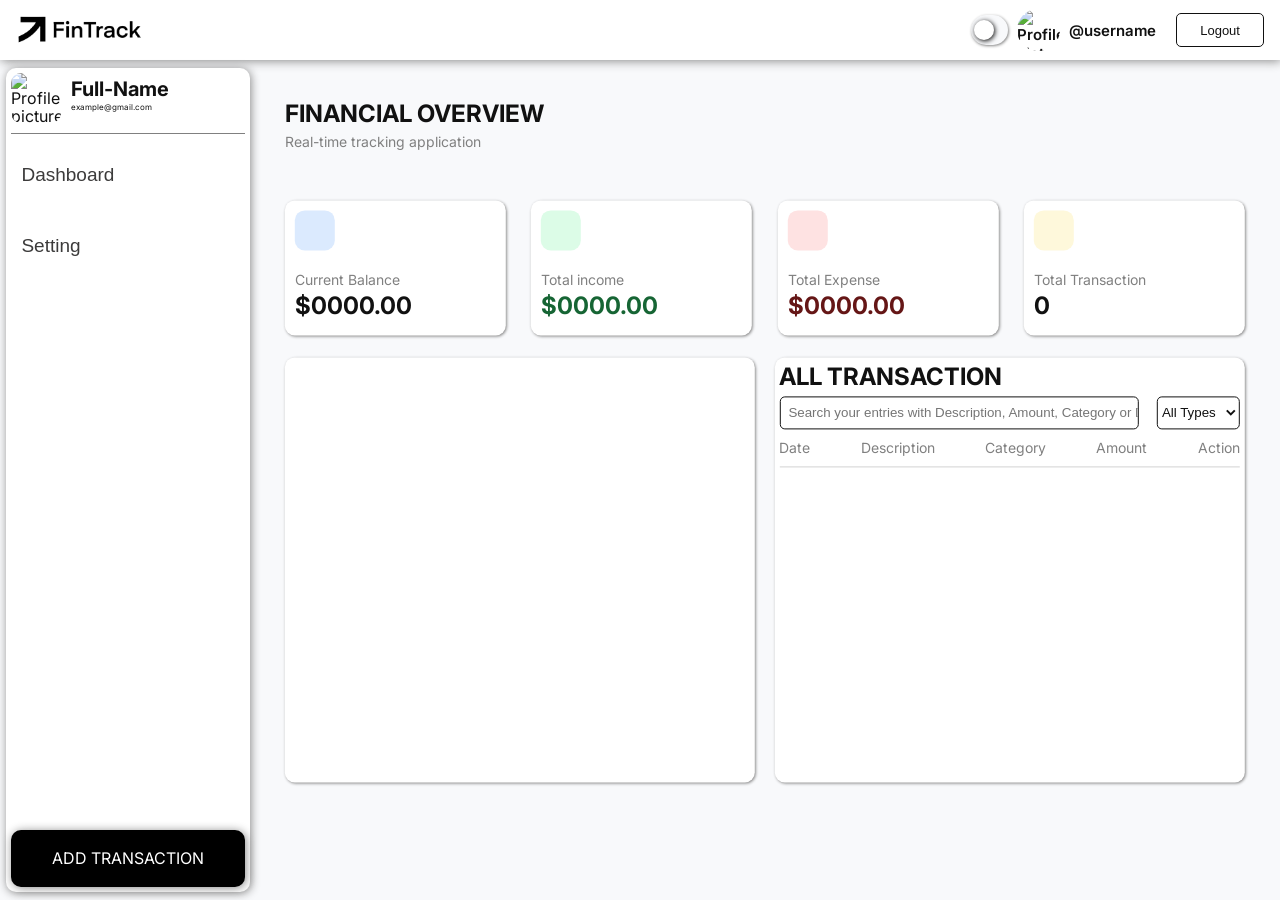
==== src/dashboard.html @ 99191cec "FinTracker Pro app first Commit" ====
<!doctype html>
<html lang="en">
<head>
    <meta charset="UTF-8">
    <meta name="viewport"
          content="width=device-width, user-scalable=no, initial-scale=1.0, maximum-scale=1.0, minimum-scale=1.0">
    <meta http-equiv="X-UA-Compatible" content="ie=edge">
    <link rel="preconnect" href="https://fonts.googleapis.com">
    <link rel="preconnect" href="https://fonts.gstatic.com" crossorigin>
    <link href="https://fonts.googleapis.com/css2?family=Inter:ital,opsz,wght@0,14..32,100..900;1,14..32,100..900&display=swap" rel="stylesheet">
    <link
            href="https://cdn.jsdelivr.net/npm/remixicon@4.9.0/fonts/remixicon.css"
            rel="stylesheet"
    />
    <link rel="stylesheet" href="..\Assets\dashboard.css">
    <link rel="icon" type="image/x-icon" href="../Assets/Images/favicon.png" />
    <title>FinTrack Pro | Dashboard</title>
</head>
<body>
<nav>
    <div id="logo">
        <img src="../Assets/Images/FinTrack_logo.png" alt="Logo here">
    </div>
    <div id="menu">
        <div class="darktheme">
            <input type="checkbox" id="goDark">
            <label for="goDark" class="toggle">
                <span class="toggle-ball"></span>
            </label>
        </div>
        <div class="username">
            <img src="https://i.pinimg.com/736x/da/e7/d6/dae7d6ab8e2abd3e74d776a5fd49a6cb.jpg" alt="Profile picture here">
            <p>@<span>username</span></p>
        </div>
        <div class="logout"><button><i class="ri-logout-box-r-line"></i> Logout</button></div>
<!--        <i class="ri-notification-fill"></i>-->
    </div>
</nav>

<section id="side-section">
    <div class="section-menu">

        <div id="side-menu">

        <div class="profile">

            <img src="https://i.pinimg.com/736x/da/e7/d6/dae7d6ab8e2abd3e74d776a5fd49a6cb.jpg" alt="Profile picture here">
            <div class="profile-name">
                <p class="user-fullname"><span>Full-Name</span></p>
                <p class="user-email"><span>example@gmail.com</span></p>
            </div>

        </div>

        <button class="dashboard">
            <p><i class="ri-dashboard-line"></i> Dashboard</p>
        </button>

        <button class="side-setting">
            <p><i class="ri-settings-2-line"></i> Setting</p>
        </button>

            <div class="setting-box">
                <div class="change-currency">
                    <p>Choose Currency: </p>
                    <select id="currency">
                        <option value="$">USD</option>
                        <option value="€">EUR</option>
                        <option value="£">GBP</option>
                        <option value="¥">YEN</option>
                        <option value="₹">INR</option>
                    </select>
                </div>
                <div class="delete-all">
                    <p>Delete All Transaction : </p>
                    <i class="ri-delete-bin-3-fill" style="color: #DD3A3A"></i>
                </div>
            </div>

        </div>

        <div class="transaction-box">
            <form>
                <div class="transactionBox-heading">
                    <h3>Add Transaction</h3>
                    <i class="ri-close-circle-line close"></i>
                </div>
                <div class="amount-type">
                    <div class="amount">
                        <p>Amount</p>
                        <input required type="number">
                    </div>
                    <div class="type">
                        <p>Type</p>
                        <select required id="type">Type
                            <option value="Expense">Expense</option>
                            <option value="Income">Income</option>
                        </select>
                    </div>
                </div>
                <div class="description">
                    <p>Description</p>
                    <textarea required id="description" name="description" rows="4"></textarea>
                </div>
                <div class="category-date">
                        <div class="category">
                            <p>Category</p>
                            <select required id="category">Category
                                <option value="">select a category</option>
                                <option value="Food">Food & Dining</option>
                                <option value="Shopping">Shopping</option>
                                <option value="Recharge">Recharge & Bills</option>
                                <option value="Petrol">Petrol & Gas</option>
                                <option value="Utilities">Utilities</option>
                                <option value="Salary">Salary</option>
                                <option value="Entertainment">Entertainment</option>
                                <option value="Others">Others</option>
                            </select>
                        </div>
                        <div class="date">
                            <p>Date</p>
                            <input type="date" required id="date">
                        </div>
                </div>
                <div class="add">
                    <button>Add</button>
                </div>
            </form>
        </div>

        <div id="add-transaction">
            <p><i class="ri-add-large-fill"></i> ADD TRANSACTION</p>
        </div>
    </div>

</section>

<section id="financial-overview">
    <main>
        <div class="heading">
            <h2>FINANCIAL OVERVIEW</h2>
            <p>Real-time tracking application</p>
        </div>

        <div class="finance-cards">
            <div class="card">
                <div class="icon balance">
                    <i class="ri-bank-fill"></i>
                </div>
                <div class="amount amt">
                    <p>Current Balance</p>
                    <h2 class = "current-amount">$<span>0000.00</span></h2>
                </div>

            </div>
            <div class="card">
                <div class="icon income">
                    <i class="ri-arrow-right-up-line"></i>
                </div>
                <div class="amount amt">
                    <p>Total income</p>
                    <h2 class = 'income-amount'>$<span>0000.00</span></h2>
                </div>

            </div>
            <div class="card">
                <div class="icon expense">
                    <i class="ri-arrow-right-down-line"></i>
                </div>
                <div class="amount amt">
                    <p>Total Expense</p>
                    <h2 class="expense-amount">$<span>0000.00</span></h2>
                </div>

            </div>
            <div class="card">
                <div class="icon transaction">
                    <i class="ri-exchange-funds-fill"></i>
                </div>
                <div class="amount">
                    <p>Total Transaction</p>
                    <h2 class = 'count-amount'>0</h2>
                </div>
            </div>
        </div>

        <div id="tracker">
            <div id="chart-tracker">
                <canvas id="myChart"></canvas>
            </div>
            <div id="transaction-tracker">
                <h2>ALL TRANSACTION</h2>
                <div class="navbar">
                    <input type="text" placeholder="Search your entries with Description, Amount, Category or Date" id="search-bar">
                    <label for="search-bar"></label>
<!--                    <i class="ri-search-2-fill"></i>-->

                    <label for="filter-bar"></label>
<!--                    <i class="ri-filter-2-fill"></i>-->
                    <select id="filter-bar">
                        <option value="">All Types</option>
                        <option value="Income">Income</option>
                        <option value="Expense">Expense</option>
                    </select>
                </div>
                <div class="entry-menus">
                    <div class="date">Date</div>
                    <div class="description">Description</div>
                    <div class="category">Category</div>
                    <div class="amount">Amount</div>
                    <div class="action">Action</div>
                </div>
                <div class="entry-lists">

                </div>
            </div>
        </div>

    </main>
</section>

<script src="https://cdn.jsdelivr.net/npm/chart.js"></script>
<script src="../Assets/dashboard.js" type="module"></script>
<!--<script src="../Assets/charts.js" type = "module"></script>-->
</body>
</html>
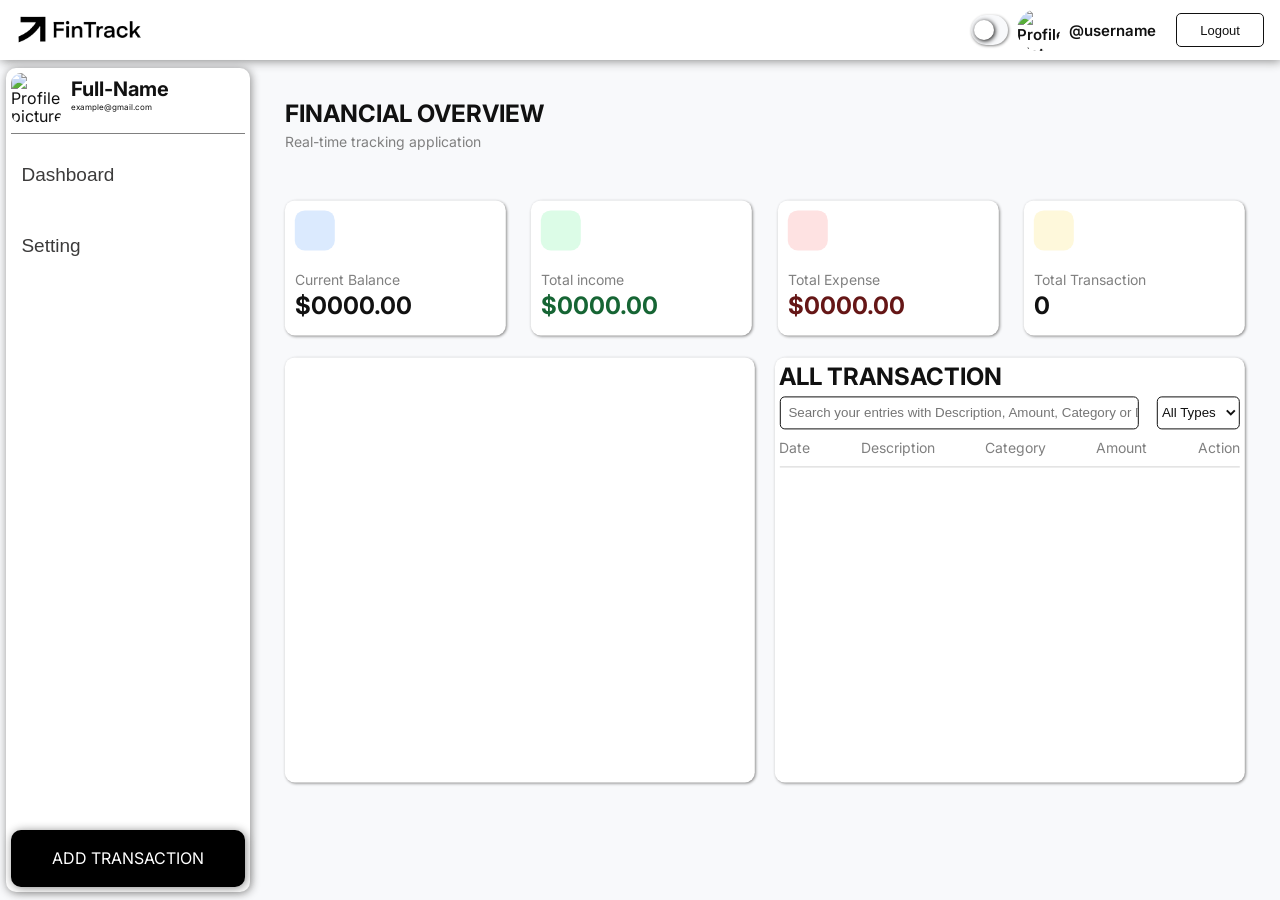
==== commit b8f2c08c: "Moved assets folder into src" ====
--- a/src/dashboard.html
+++ b/src/dashboard.html
@@ -12,14 +12,14 @@
             href="https://cdn.jsdelivr.net/npm/remixicon@4.9.0/fonts/remixicon.css"
             rel="stylesheet"
     />
-    <link rel="stylesheet" href="..\Assets\dashboard.css">
-    <link rel="icon" type="image/x-icon" href="../Assets/Images/favicon.png" />
+    <link rel="stylesheet" href="Assets/dashboard.css">
+    <link rel="icon" type="image/x-icon" href="Assets/Images/favicon.png" />
     <title>FinTrack Pro | Dashboard</title>
 </head>
 <body>
 <nav>
     <div id="logo">
-        <img src="../Assets/Images/FinTrack_logo.png" alt="Logo here">
+        <img src="Assets/Images/FinTrack_logo.png" alt="Logo here">
     </div>
     <div id="menu">
         <div class="darktheme">
@@ -220,7 +220,7 @@
 </section>
 
 <script src="https://cdn.jsdelivr.net/npm/chart.js"></script>
-<script src="../Assets/dashboard.js" type="module"></script>
+<script src="Assets/dashboard.js" type="module"></script>
 <!--<script src="../Assets/charts.js" type = "module"></script>-->
 </body>
 </html>
--- a/src/Assets/dashboard.css
+++ b/src/Assets/dashboard.css
@@ -0,0 +1,572 @@
+:root{
+    --bg-main: #F8F9FB;
+    --bg-card: #ffffff;
+    --bg-nav: #ffffff;
+    --text-primary: #111111;
+    --text-secondary: gray;
+    --text-muted: #3c3b3b;
+    --border-color: #000000;
+    --shadow-color: #888888;
+    --total-income: #166534;
+    --total-expense: #651616
+}
+
+body.dark{
+    --bg-main: #111827;
+    --bg-card: #1F2937;
+    --bg-nav: #1F2937;
+    --text-primary: #F3F4F6;
+    --text-secondary: #9CA3AF;
+    --text-muted: #D1D5DB;
+    --border-color: #4B5563;
+    --shadow-color: #000000;
+    --total-income: #3daa5e;
+    --total-expense: #dd3a3a
+}
+
+*{
+    box-sizing: border-box;
+    margin: 0;
+    padding: 0;
+}
+body{
+    background-color: var(--bg-main);
+    transition: 0.2s ease;
+    font-family: Inter;
+    position: relative;
+    color: var(--text-primary);
+}
+body.dark{
+    background-color: #111827;
+    transition: 0.2s ease;
+}
+nav{
+    padding: 5px;
+    height:60px;
+    width: 100%;
+    display: flex;
+    align-items: center;
+    justify-content: space-between;
+    /*border-bottom: 1px solid black;*/
+    background-color: var(--bg-nav);
+    color: var(--text-primary);
+    box-shadow: 1px 1px 10px var(--shadow-color);
+    transition: 0.2s ease;
+    #logo{
+        height: 100%;
+        width: 150px;
+        /*border: 1px solid black;*/
+        img{
+            width: 100%;
+            object-fit: cover;
+        }
+    }
+    #menu{
+        /*border: 1px solid black;*/
+        height: 100%;
+        width: 25%;
+        display: flex;
+        align-items: center;
+        justify-content: space-around;
+        .darktheme{
+            /*border: 1px solid black;*/
+            height: 100%;
+            width: 16%;
+            /*margin-right: 0px;*/
+            display: flex;
+            justify-content: center;
+            align-items: center;
+            #goDark{
+                visibility: hidden;
+            }
+            .toggle{
+                padding: 3px;
+                position: relative;
+                /*border: 1px solid black;*/
+                height:30px;
+                width: 60px;
+                border-radius: 100px;
+                display: flex;
+                justify-content: flex-start;
+                align-items: center;
+                background-color: #F8F9FB;
+                box-shadow: 1px 1px 3px #888888;
+                .toggle-ball{
+                    position: absolute;
+                    /*       border: 1px solid black; */
+                    height: 20px;
+                    width:20px;
+                    border-radius: 50%;
+                    background-color: white;
+                    box-shadow: 1px 1px 5px black;
+                    transition: 0.2s ease;
+                }
+            }
+            input:checked + .toggle .toggle-ball{
+                transform: translateX(20px);
+                transition: 0.2s ease;
+            }
+        }
+        .username{
+            font-weight: 600;
+            height: 100%;
+            width: 50%;
+            font-size: 15px;
+            /*border: 1px solid black;*/
+            display: flex;
+            align-items: center;
+            justify-content: space-evenly;
+            img{
+                /*border: 1px solid black;*/
+                height: 85%;
+                width: 27%;
+                border-radius: 50px;
+                object-fit: cover;
+            }
+        }
+        .logout{
+            /*border: 1px solid black;*/
+            height: 85%;
+            width: 35%;
+            display: flex;
+            align-items: center;
+            justify-content: center;
+            button{
+                height: 80%;
+                width: 80%;
+                font-weight: 500;
+                font-size: 13px;
+                border-radius: 5px;
+                border: 1px solid var(--text-primary);
+                background-color: transparent;
+                color: var(--text-primary);
+            }
+        }
+    }
+}
+
+section#side-section{
+    width: 20%;
+    height: calc(100vh - 60px);
+    /*border: 1px solid black;*/
+    position: relative;
+    display: flex;
+    align-items: center;
+    justify-content: center;
+    .section-menu{
+        padding: 5px;
+        width: 95%;
+        height: 98%;
+        /*border: 1px solid red;*/
+        border-radius: 10px;
+        background-color: var(--bg-card);
+        color: var(--text-primary);
+        box-shadow: 1px 1px 10px var(--shadow-color);
+        display: flex;
+        flex-direction: column;
+        justify-content: space-between;
+        align-items: center;
+        #side-menu{
+            height: 50%;
+            width: 100%;
+            /*border: 1px solid black;*/
+            .profile{
+                display: flex;
+                width: 100%;
+                align-items: center;
+                /*justify-content: space-around;*/
+                line-height: 18px;
+                padding-bottom: 10px;
+                border-bottom: 1px solid gray;
+                img{
+                    height: 50px;
+                    width: 50px;
+                    /*border: 1px solid black;*/
+                    border-radius: 20%;
+
+                }
+                .profile-name{
+                    margin-left: 10px;
+                    /*text-align: center;*/
+                    p.user-fullname{
+                        font-size: 20px;
+                        font-weight: bold;
+                    }
+                    p.user-email{
+                        font-size: 8px;
+                    }
+                }
+            }
+            .dashboard{
+                background-color: transparent;
+                color: var(--text-muted);
+                margin-top: 10px;
+                /*border: 1px solid black;*/
+                border: none;
+                border-radius: 10px;
+                height: 15%;
+                width: 100%;
+                display: flex;
+                align-items: center;
+                text-indent: 10px;
+                /*box-shadow: 1px 1px 5px #888888;*/
+                cursor: pointer;
+                font-size: 19px;
+            }
+            .side-setting{
+                background-color: transparent;
+                color: var(--text-muted);
+                margin-top: 10px;
+                /*border: 1px solid black;*/
+                border: none;
+                border-radius: 10px;
+                height: 15%;
+                width: 100%;
+                display: flex;
+                align-items: center;
+                text-indent: 10px;
+                /*box-shadow: 1px 1px 5px #888888;*/
+                cursor: pointer;
+                font-size: 19px;
+            }
+            .side-setting:hover{
+                background-color: #DBEAFE;
+                color: #1E40AF;
+            }
+            .dashboard:hover{
+                background-color: #DBEAFE;
+                color: #1E40AF;
+            }
+            .side-setting.active{
+                background-color: #DBEAFE;
+                color: #1E40AF;
+            }
+            .dashboard.active{
+                background-color: #DBEAFE;
+                color: #1E40AF;
+            }
+            .setting-box{
+                display: none;
+                padding: 5px;
+                margin-top: 5px;
+                width: 100%;
+                height: 20%;
+                border: 1px solid var(--text-muted);
+                border-radius: 10px;
+                background-color: var(--bg-card);
+                animation-name: setting;
+                /*animation-duration: 2s;*/
+                .change-currency{
+                    display: flex;
+                    padding: 5px;
+                    gap: 10px;
+                }
+                .delete-all{
+                    display: flex;
+                    padding: 5px;
+                    gap: 10px;
+                }
+            }
+        }
+
+        .transaction-box{
+            display: none;
+            width: 95%;
+            height: 50%;
+            /*border: 1px solid black;*/
+            margin-bottom: 15px;
+            border-radius: 10px;
+            background-color: var(--bg-card);
+            box-shadow: 1px 1px 10px var(--shadow-color);
+            padding: 10px;
+            animation-name: transactionBox;
+            animation-duration: 1s;
+            form{
+                input{
+                    height: 30px;
+                    text-indent: 5px;
+                    margin: 5px 0;
+                    border-radius: 5px;
+                    border: 1px solid ;
+                    background-color: var(--bg-card);
+                    color: var(--text-primary);
+                    border-color: var(--border-color);
+                }
+                input:focus{
+                    outline: none;
+                }
+                input[type=number]::-webkit-inner-spin-button,
+                input[type=number]::-webkit-outer-spin-button {
+                    -webkit-appearance: none;
+                    -moz-appearance: none;
+                    appearance: none;
+                    margin: 0;
+                }
+                select{
+                    height: 30px;
+                    margin: 5px 0;
+                    border-radius: 5px;
+                    background-color: var(--bg-card);
+                    color: var(--text-primary);
+                    border-color: var(--border-color);
+                }
+                .transactionBox-heading{
+                    display: flex;
+                    justify-content: space-between;
+                    cursor: pointer;
+                    margin: 10px 0;
+                }
+                .amount-type{
+                    /*border: 1px solid black;*/
+                    display: flex;
+                    justify-content: space-between;
+                    margin: 10px 0;
+                }
+                .description{
+                    textarea{
+                        margin: 5px 0;
+                        width: 100%;
+                        height: 60px;
+                        padding: 2px;
+                        border-radius: 5px;
+                        border: 1px solid ;
+                        text-indent: 1px;
+                        font-family: Inherit;
+                        resize: none;
+                        line-height: 1.4;
+                        background-color: var(--bg-card);
+                        color: var(--text-primary);
+                        border-color: var(--border-color);
+                    }
+                }
+                .category-date{
+                    /*border: 1px solid black;*/
+                    margin: 10px 0;
+                    display: flex;
+                    justify-content: space-between;
+                }
+                .add{
+                    display: flex;
+                    justify-content: space-evenly;
+                }
+                button{
+                    margin-top: 10px;
+                    height: 30px;
+                    width: 100%;
+                    background: #000;
+                    color: #fff;
+                    border-radius: 5px;
+                    cursor: pointer;
+                }
+            }
+        }
+
+        #add-transaction{
+            height: 7%;
+            width: 100%;
+            background-color: black;
+            color: white;
+            border-radius: 10px;
+            display: grid;
+            place-items: center;
+            cursor: pointer;
+            box-shadow: 1px 1px 10px #888888;
+        }
+}
+}
+
+section#financial-overview{
+    position: absolute;
+    top: 50%;
+    left: 50%;
+    transform: translate(-37%, -46%);
+    width: 75%;
+    height: 90%;
+    /*border: 1px solid black;*/
+    border-radius: 10px;
+    .heading{
+        /*border: 1px solid black;*/
+        height: 100px;
+        width: 100%;
+        display: flex;
+        flex-direction: column;
+        justify-content: center;
+        p{
+            color: gray;
+            font-size: 14px;
+            line-height: 28px;
+        }
+    }
+    .finance-cards{
+        /*border: 1px solid black;*/
+        display: flex;
+        justify-content: space-between;
+        align-items: center;
+        height: 180px;
+        width: 100%;
+        animation-name: fourBoxes;
+        animation-duration: 1s;
+        .card{
+            position: relative;
+            padding: 10px;
+            height: 75%;
+            width: 23%;
+            /*border: 1px solid black;*/
+            border-radius: 10px;
+            background-color: var(--bg-card);
+            color: var(--text-primary);
+            box-shadow: 1px 1px 3px var(--shadow-color);
+            .icon{
+                height: 40px;
+                width: 40px;
+                /*border: 1px solid black;*/
+                border-radius: 10px;
+                display: grid;
+                place-items: center;
+                i{
+                    font-weight: bold;
+                }
+            }
+            .balance{
+                background-color: #DBEAFE;
+                color: #0056B3;
+            }
+            .income{
+                background-color: #DCFCE7;
+                color: #166534;
+            }
+            .expense{
+                background-color: #FEE2E2;
+                color: #651616;
+            }
+            .transaction{
+                background-color: #fef8db;
+                color: #b3a400;
+            }
+            .amount{
+                position: absolute;
+                /*border: 1px solid black;*/
+                bottom: 15px;
+                width: auto;
+                h2.income-amount{
+                    color: var(--total-income);
+                }
+                h2.expense-amount{
+                    color: var(--total-expense);
+                }
+                p{
+                    color: gray;
+                    font-size: 14px;
+                    margin-bottom: 3px;
+                    color: var(--text-secondary);
+                }
+            }
+        }
+    }
+
+    #tracker{
+        display: flex;
+        justify-content: space-between;
+        #chart-tracker{
+            padding: 5px;
+            height: 425px;
+            width: 49%;
+            /*border: 1px solid black;*/
+            border-radius: 10px;
+            background-color: var(--bg-card);
+            box-shadow: 1px 1px 3px var(--shadow-color);
+        }
+        #transaction-tracker{
+            padding: 5px;
+            height: 425px;
+            width: 49%;
+            /*border: 1px solid black;*/
+            border-radius: 10px;
+            background-color: var(--bg-card);
+            box-shadow: 1px 1px 3px var(--shadow-color);
+            .navbar{
+                margin-top: 5px;
+                display: flex;
+                justify-content: space-between;
+                width: 100%;
+                height: 8%;
+                /*border: 1px solid black;*/
+                input {
+                    width: 78%;
+                    border-radius: 5px;
+                    border: 1px solid ;
+                    text-indent: 8px;
+                    background-color: var(--bg-card);
+                    color: var(--text-primary);
+                }
+                select{
+                    width: 18%;
+                    border-radius: 5px;
+                    border: 1px solid ;
+                    background-color: var(--bg-card);
+                    color: var(--text-primary);
+                }
+            }
+            .entry-menus{
+                display: flex;
+                justify-content: space-between;
+                padding: 10px 0;
+                font-size: 14px;
+                border-bottom: 1px solid lightgray;
+                color: gray;
+            }
+            .entry-lists{
+                height: 75%;
+                width: 100%;
+                /*border: 1px solid black;*/
+                overflow-y: scroll;
+            }
+            .entry-lists::-webkit-scrollbar {
+                width: 1px;
+            }
+            .entry-lists .entry{
+                display: flex;
+                justify-content: space-between;
+
+                padding: 10px 0;
+                font-size: 14px;
+                border-bottom: 1px solid lightgray;
+                p{
+                    width: 100px;
+                    height: 25px;
+                    /*border : 1px solid lightgray;*/
+                    overflow-y: scroll;
+                }
+                p::-webkit-scrollbar{
+                    width: 1px;
+                }
+                p:last-child{
+                    width: 8%;
+                    /*border: 1px solid black;*/
+                    display: flex;
+                    justify-content: space-between;
+                }
+            }
+        }
+    }
+
+}
+
+@keyframes transactionBox {
+    from {height: 0;}
+    to {height: 50%;}
+}
+
+@keyframes fourBoxes {
+    from {margin-top: 50px;}
+    to {margin-top: 0;}
+}
+
+@keyframes setting {
+    from {height: 0;}
+    to {height: 20%;}
+}
+
+body::-webkit-scrollbar {
+    width: 0px;
+}
